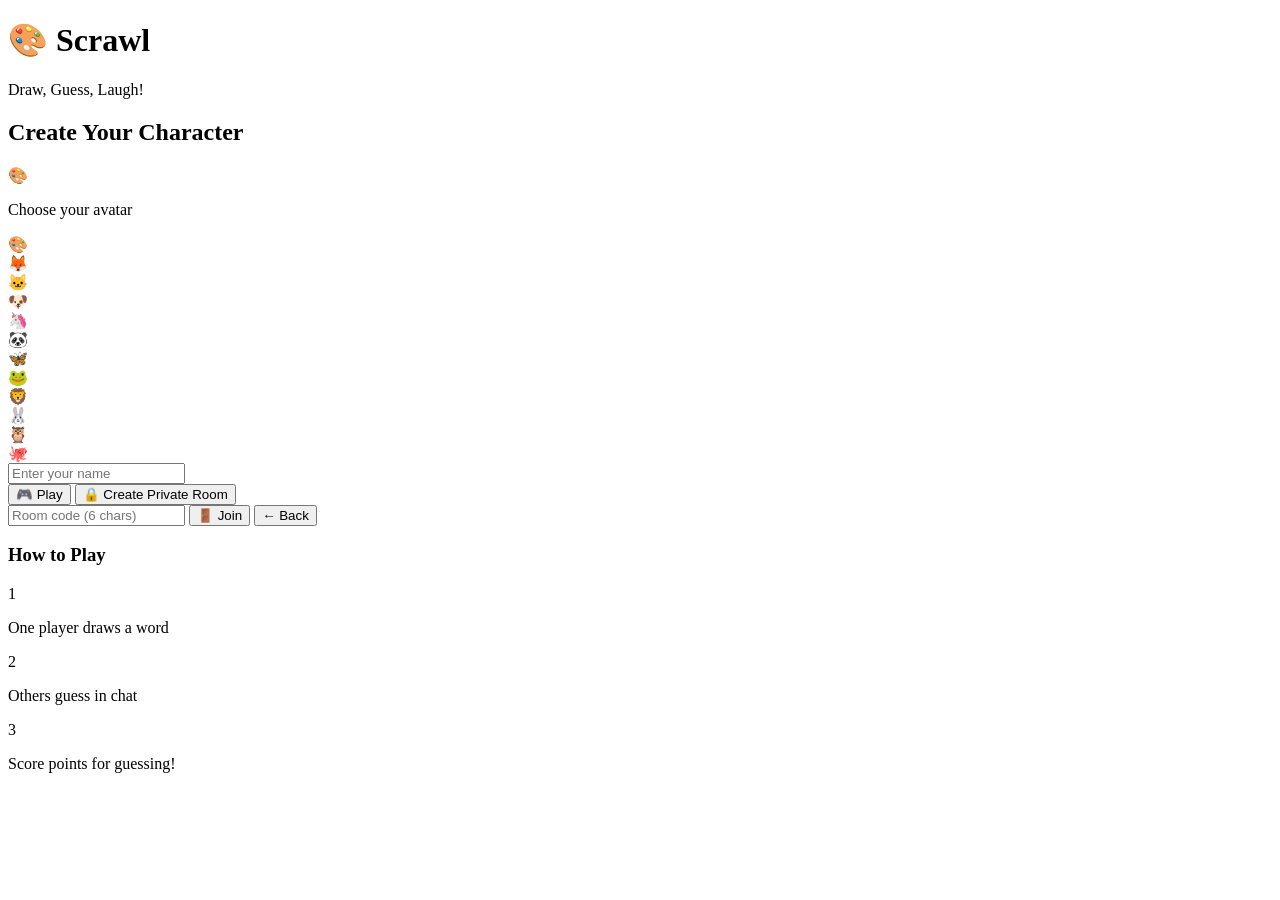
==== web/index.html @ ec4d356e "Remove duplicate drawing words" ====
<!DOCTYPE html>
<html lang="en">
<head>
    <meta charset="UTF-8">
    <meta name="viewport" content="width=device-width, initial-scale=1.0">
    <title>Scrawl - Draw & Guess</title>
    <link rel="stylesheet" href="/static/css/landing.css">
    <link href="https://fonts.googleapis.com/css2?family=Fredoka+One&family=Nunito:wght@400;600;700&display=swap" rel="stylesheet">
</head>
<body>
    <div class="landing-container">
        <!-- Logo -->
        <div class="logo-section">
            <h1 class="logo">🎨 Scrawl</h1>
            <p class="tagline">Draw, Guess, Laugh!</p>
        </div>

        <!-- Character Creation -->
        <div class="character-card">
            <h2>Create Your Character</h2>
            
            <div class="avatar-section">
                <div class="selected-avatar" id="selectedAvatar">🎨</div>
                <p class="avatar-label">Choose your avatar</p>
                <div class="avatar-grid">
                    <div class="avatar-option active" data-avatar="🎨">🎨</div>
                    <div class="avatar-option" data-avatar="🦊">🦊</div>
                    <div class="avatar-option" data-avatar="🐱">🐱</div>
                    <div class="avatar-option" data-avatar="🐶">🐶</div>
                    <div class="avatar-option" data-avatar="🦄">🦄</div>
                    <div class="avatar-option" data-avatar="🐼">🐼</div>
                    <div class="avatar-option" data-avatar="🦋">🦋</div>
                    <div class="avatar-option" data-avatar="🐸">🐸</div>
                    <div class="avatar-option" data-avatar="🦁">🦁</div>
                    <div class="avatar-option" data-avatar="🐰">🐰</div>
                    <div class="avatar-option" data-avatar="🦉">🦉</div>
                    <div class="avatar-option" data-avatar="🐙">🐙</div>
                </div>
            </div>

            <div class="name-section">
                <input type="text" id="playerName" placeholder="Enter your name" maxlength="12" autocomplete="off">
            </div>
        </div>

        <!-- Room Actions -->
        <div class="room-actions">
            <button class="btn btn-play" id="playBtn">
                <span class="btn-icon">🎮</span>
                Play
            </button>
            
            <button class="btn btn-create-private" id="createRoomBtn">
                <span class="btn-icon">🔒</span>
                Create Private Room
            </button>
            
            <!-- Hidden join UI (shown when Play clicked without invite) -->
            <div id="joinUI" class="join-ui hidden">
                <input type="text" id="roomCode" placeholder="Room code (6 chars)" maxlength="6" autocomplete="off">
                <button class="btn btn-join" id="joinRoomBtn">
                    <span class="btn-icon">🚪</span>
                    Join
                </button>
                <button class="btn btn-back" id="backBtn">← Back</button>
            </div>
        </div>

        <!-- How to Play -->
        <div class="how-to-play">
            <h3>How to Play</h3>
            <div class="steps">
                <div class="step">
                    <span class="step-num">1</span>
                    <p>One player draws a word</p>
                </div>
                <div class="step">
                    <span class="step-num">2</span>
                    <p>Others guess in chat</p>
                </div>
                <div class="step">
                    <span class="step-num">3</span>
                    <p>Score points for guessing!</p>
                </div>
            </div>
        </div>
    </div>

    <!-- Notification Toast -->
    <div id="toast" class="toast hidden"></div>

    <script src="/static/js/landing.js"></script>
</body>
</html>
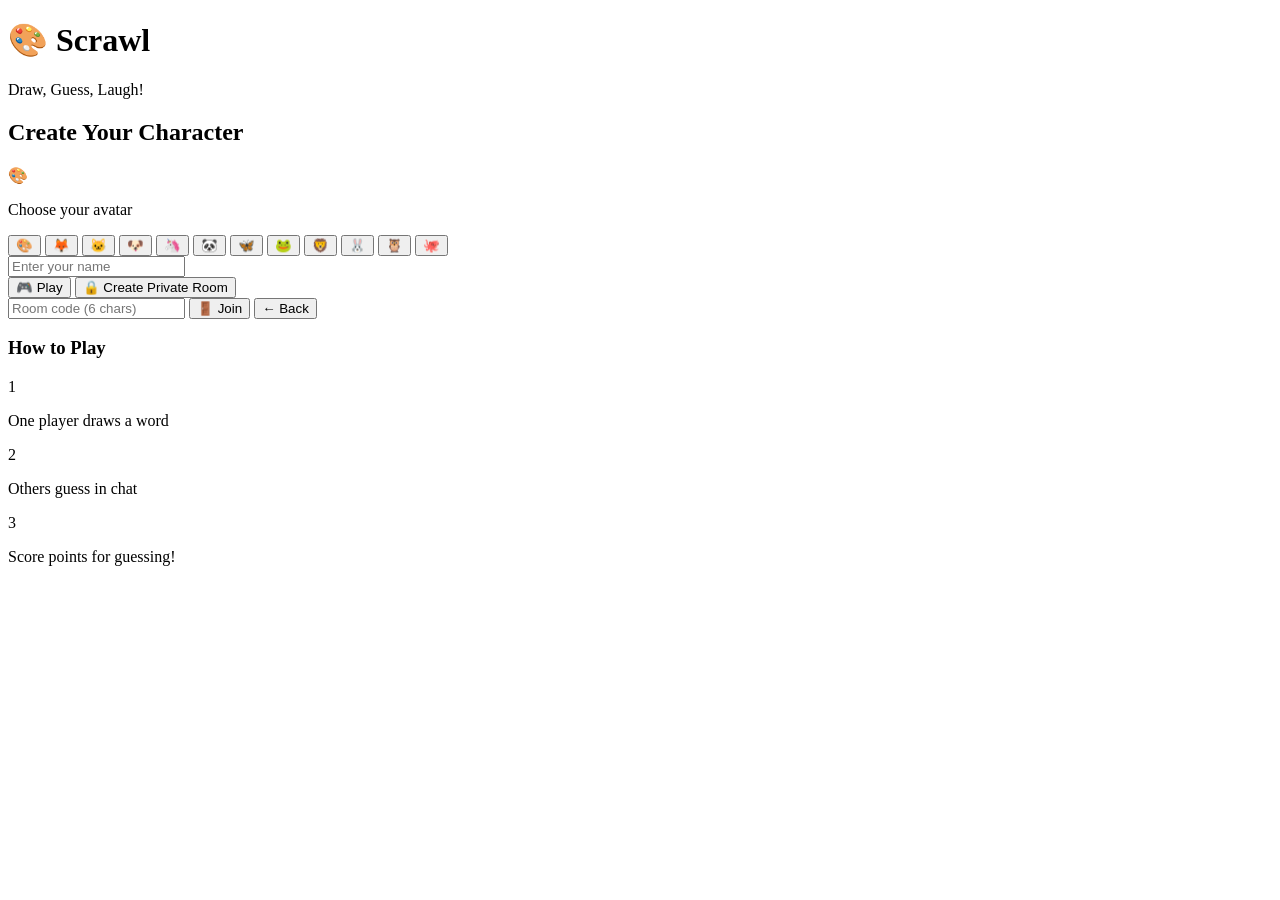
==== commit 758e5a01: "Rebuild game server around a tested per-room state machine Rules move into internal/game with one lo" ====
--- a/web/index.html
+++ b/web/index.html
@@ -23,23 +23,23 @@
                 <div class="selected-avatar" id="selectedAvatar">🎨</div>
                 <p class="avatar-label">Choose your avatar</p>
                 <div class="avatar-grid">
-                    <div class="avatar-option active" data-avatar="🎨">🎨</div>
-                    <div class="avatar-option" data-avatar="🦊">🦊</div>
-                    <div class="avatar-option" data-avatar="🐱">🐱</div>
-                    <div class="avatar-option" data-avatar="🐶">🐶</div>
-                    <div class="avatar-option" data-avatar="🦄">🦄</div>
-                    <div class="avatar-option" data-avatar="🐼">🐼</div>
-                    <div class="avatar-option" data-avatar="🦋">🦋</div>
-                    <div class="avatar-option" data-avatar="🐸">🐸</div>
-                    <div class="avatar-option" data-avatar="🦁">🦁</div>
-                    <div class="avatar-option" data-avatar="🐰">🐰</div>
-                    <div class="avatar-option" data-avatar="🦉">🦉</div>
-                    <div class="avatar-option" data-avatar="🐙">🐙</div>
+                    <button type="button" class="avatar-option active" data-avatar="🎨" aria-label="Avatar 🎨">🎨</button>
+                    <button type="button" class="avatar-option" data-avatar="🦊" aria-label="Avatar 🦊">🦊</button>
+                    <button type="button" class="avatar-option" data-avatar="🐱" aria-label="Avatar 🐱">🐱</button>
+                    <button type="button" class="avatar-option" data-avatar="🐶" aria-label="Avatar 🐶">🐶</button>
+                    <button type="button" class="avatar-option" data-avatar="🦄" aria-label="Avatar 🦄">🦄</button>
+                    <button type="button" class="avatar-option" data-avatar="🐼" aria-label="Avatar 🐼">🐼</button>
+                    <button type="button" class="avatar-option" data-avatar="🦋" aria-label="Avatar 🦋">🦋</button>
+                    <button type="button" class="avatar-option" data-avatar="🐸" aria-label="Avatar 🐸">🐸</button>
+                    <button type="button" class="avatar-option" data-avatar="🦁" aria-label="Avatar 🦁">🦁</button>
+                    <button type="button" class="avatar-option" data-avatar="🐰" aria-label="Avatar 🐰">🐰</button>
+                    <button type="button" class="avatar-option" data-avatar="🦉" aria-label="Avatar 🦉">🦉</button>
+                    <button type="button" class="avatar-option" data-avatar="🐙" aria-label="Avatar 🐙">🐙</button>
                 </div>
             </div>
 
             <div class="name-section">
-                <input type="text" id="playerName" placeholder="Enter your name" maxlength="12" autocomplete="off">
+                <input type="text" id="playerName" aria-label="Your name" placeholder="Enter your name" maxlength="12" autocomplete="off">
             </div>
         </div>
 
@@ -57,7 +57,7 @@
             
             <!-- Hidden join UI (shown when Play clicked without invite) -->
             <div id="joinUI" class="join-ui hidden">
-                <input type="text" id="roomCode" placeholder="Room code (6 chars)" maxlength="6" autocomplete="off">
+                <input type="text" id="roomCode" aria-label="Room code" placeholder="Room code (6 chars)" maxlength="6" autocomplete="off">
                 <button class="btn btn-join" id="joinRoomBtn">
                     <span class="btn-icon">🚪</span>
                     Join
@@ -87,8 +87,10 @@
     </div>
 
     <!-- Notification Toast -->
-    <div id="toast" class="toast hidden"></div>
+    <div id="toast" class="toast hidden" role="status"></div>
 
+    <script src="/static/js/config.js"></script>
+    <script src="/static/js/socket.js"></script>
     <script src="/static/js/landing.js"></script>
 </body>
 </html>
